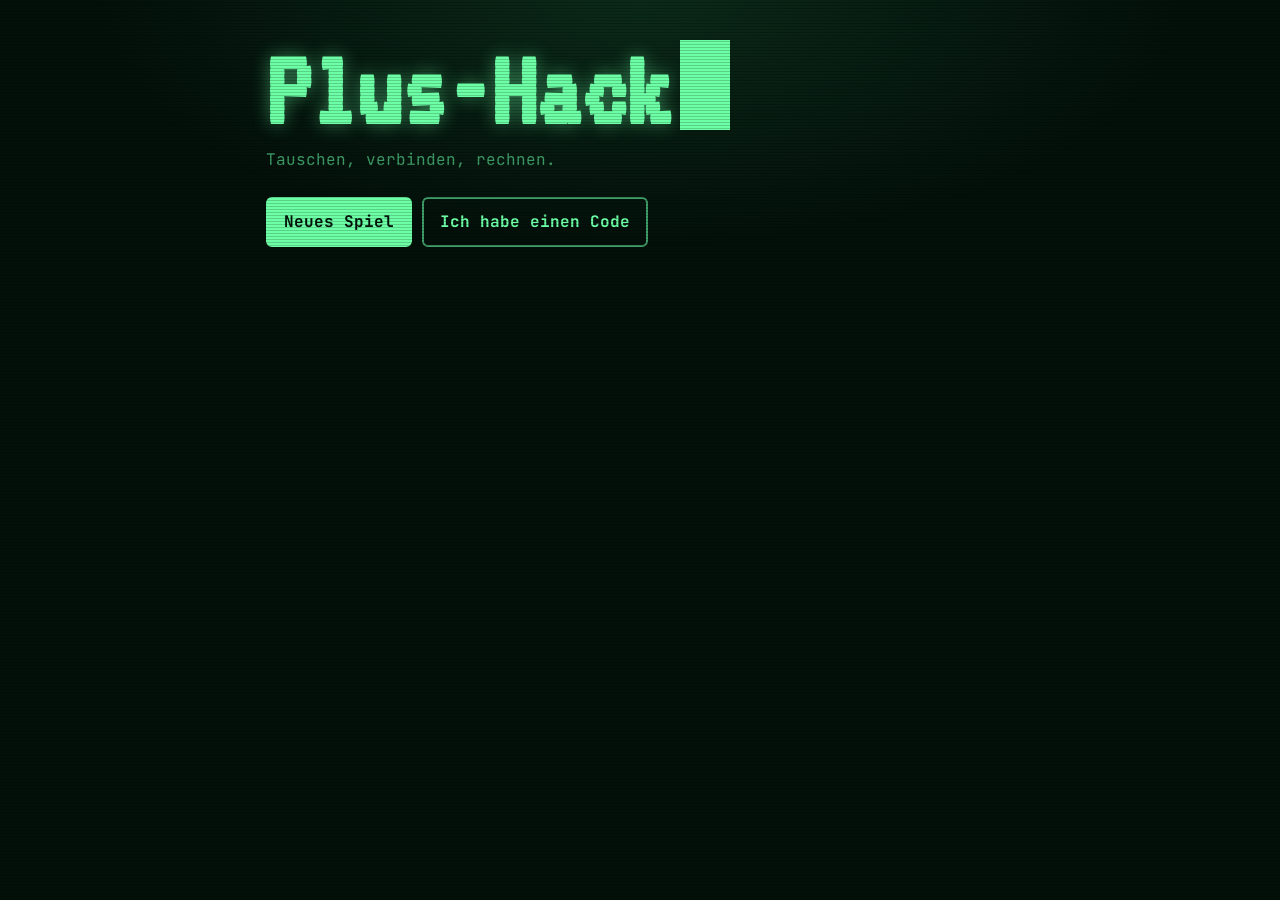
==== plus-hack/index.html @ a95462b5 "Plus-Hack: Spiel zum geschickten Addieren (Kl. 5)" ====
<!DOCTYPE html>
<html lang="de">
<head>
<meta charset="utf-8">
<meta name="viewport" content="width=device-width, initial-scale=1, viewport-fit=cover">
<title>Plus-Hack – Geschickt addieren</title>
<link rel="preconnect" href="https://fonts.googleapis.com">
<link rel="preconnect" href="https://fonts.gstatic.com" crossorigin>
<link href="https://fonts.googleapis.com/css2?family=JetBrains+Mono:wght@400;700;800&family=VT323&display=swap" rel="stylesheet">
<style>
:root{
  --bg:#03100a; --panel:#08190f; --line:#174a2e; --ph:#6dffa6; --ph-dim:#3f9e68; --ph-faint:#245c3d;
  --amber:#ffc24a; --cyan:#5ce1ff; --red:#ff6b6b; --text:#dcffe9; --ink:#02130a;
  --mono:"JetBrains Mono", ui-monospace, "SF Mono", Menlo, Consolas, monospace;
  --display:"VT323", "JetBrains Mono", ui-monospace, monospace;
  color-scheme: dark;
  box-sizing:border-box;
  padding-top:env(safe-area-inset-top,0px);
  padding-bottom:env(safe-area-inset-bottom,0px);
}
*,*::before,*::after{box-sizing:border-box}
html{scroll-padding-top:env(safe-area-inset-top,0px);background:var(--bg)}
body{margin:0;min-height:100%;background:radial-gradient(ellipse at 50% 0%,#0b2a19 0%,var(--bg) 60%);color:var(--text);font-family:var(--mono);font-size:16px;line-height:1.45;-webkit-tap-highlight-color:transparent}
body::after{content:"";position:fixed;inset:0;pointer-events:none;background:repeating-linear-gradient(0deg,rgba(0,0,0,.18) 0 1px,transparent 1px 3px);z-index:50}
button{font:inherit;color:inherit;cursor:pointer}
button:focus-visible,input:focus-visible{outline:3px solid var(--amber);outline-offset:2px}
.screen{display:none;max-width:780px;margin:0 auto;padding:18px 16px 40px}
.screen.on{display:block}
[hidden]{display:none!important}

/* Titel */
.hero{padding:22px 0 8px}
.logo{font-family:var(--display);font-size:clamp(64px,16vw,112px);line-height:.85;color:var(--ph);margin:0;text-shadow:0 0 18px rgba(109,255,166,.45)}
.logo .cur{display:inline-block;width:.45em;height:.8em;background:var(--ph);vertical-align:-.05em;margin-left:.08em;animation:blink 1.1s steps(1) infinite}
.sub{color:var(--ph-dim);margin:10px 0 0}
@keyframes blink{50%{opacity:0}}

h2{font-size:20px;margin:26px 0 12px;color:var(--ph);font-weight:700}
.muted{color:var(--ph-dim)}
.warn{border:1px solid var(--amber);color:var(--amber);padding:10px 12px;border-radius:6px;margin:12px 0;font-size:14px}

/* Buttons */
.btn{background:transparent;border:2px solid var(--ph-dim);color:var(--ph);padding:11px 16px;border-radius:6px;min-height:48px;font-weight:700}
.btn:hover{border-color:var(--ph)}
.btn.primary{background:var(--ph);border-color:var(--ph);color:var(--ink)}
.btn.small{min-height:40px;padding:7px 12px;font-size:14px}
.btn.ghost{border-color:transparent;color:var(--ph-dim)}
.btn.tipbtn{border-color:var(--amber);color:var(--amber)}
.btn.tipbtn.blink{animation:tipblink 1.2s ease-in-out infinite}
@keyframes tipblink{50%{box-shadow:0 0 0 6px rgba(255,194,74,.25);background:rgba(255,194,74,.12)}}

/* Profile */
.animals{display:grid;grid-template-columns:repeat(auto-fill,minmax(130px,1fr));gap:10px}
.animal{display:flex;flex-direction:column;align-items:flex-start;gap:2px;background:var(--panel);border:1px solid var(--line);border-radius:8px;padding:12px;text-align:left}
.animal:hover{border-color:var(--ph-dim)}
.animal .emo{font-size:32px;line-height:1.1}
.animal .an{font-weight:700;color:var(--text)}
.animal .as{font-size:13px;color:var(--ph-dim)}
.rowbtns{display:flex;flex-wrap:wrap;gap:10px;margin-top:18px}

/* Menü */
.topbar{display:flex;align-items:center;justify-content:space-between;gap:10px;flex-wrap:wrap;padding-bottom:12px;border-bottom:1px solid var(--line)}
.who{font-size:20px;font-weight:700}
.who .emo{font-size:28px;vertical-align:-4px}
.pts{color:var(--amber);font-weight:700}
.levels{display:grid;gap:10px;margin-top:16px}
.lvl{display:grid;grid-template-columns:auto 1fr;gap:2px 16px;align-items:center;background:var(--panel);border:1px solid var(--line);border-left:6px solid var(--ph);border-radius:8px;padding:14px 16px;text-align:left}
.lvl .ln{font-family:var(--display);font-size:42px;line-height:1;color:var(--ph);grid-row:span 2}
.lvl .ld{color:var(--text)}
.lvl .lk{color:var(--ph-dim);font-size:14px}
.lvl.locked{border-left-color:var(--ph-faint);opacity:.6}
.lvl.locked .ln{color:var(--ph-faint)}
.lvl.bonus{border-left-color:var(--cyan)}
.lvl.bonus .ln{color:var(--cyan)}
.dots{display:inline-flex;gap:4px;vertical-align:middle}
.dot{width:12px;height:12px;border:1px solid var(--ph-dim);border-radius:2px}
.dot.ok{background:var(--ph);border-color:var(--ph)}
.dot.no{background:transparent;border-color:var(--red)}

/* Spiel */
.steps{display:flex;gap:6px;margin:14px 0 10px}
.step{flex:1;padding:8px 6px;border:1px solid var(--line);border-radius:6px;color:var(--ph-faint);font-size:14px;text-align:center;font-weight:700}
.step.on{background:var(--ph);border-color:var(--ph);color:var(--ink)}
.step.done{color:var(--ph-dim);border-color:var(--ph-faint)}
.hint{min-height:3em;color:var(--text);margin:0 0 10px}
.hint b{color:var(--ph)}
.board{display:flex;flex-wrap:wrap;align-items:center;justify-content:center;gap:10px 4px;min-height:150px;padding:22px 8px;border:1px dashed var(--line);border-radius:10px;background:rgba(8,25,15,.75)}
.item{background:none;border:none;padding:4px;border-radius:12px;display:inline-flex;align-items:center;color:inherit}
span.item{cursor:default}
.num{display:inline-flex;align-items:center;justify-content:center;min-width:64px;height:64px;padding:0 10px;font-size:28px;font-weight:800;border:2px solid var(--ph-dim);border-radius:8px;color:var(--text);background:#05150b;font-variant-numeric:tabular-nums}
.item.sel .num,.item.sel .chip{border-color:var(--amber);color:var(--amber);box-shadow:0 0 14px rgba(255,194,74,.45)}
.item.sel>.grp{background:rgba(255,194,74,.1);box-shadow:inset 0 0 0 2px var(--amber)}
.num.tip{border-color:var(--amber);animation:tippulse 1s ease-in-out infinite}
@keyframes tippulse{50%{box-shadow:0 0 18px rgba(255,194,74,.7)}}
.num.swapped{animation:pop .35s ease-out}
@keyframes pop{0%{transform:scale(.8)}60%{transform:scale(1.1)}100%{transform:scale(1)}}
.grp{display:inline-flex;align-items:center;gap:2px;padding:2px 4px;border-radius:12px}
.grp.cur{background:rgba(255,194,74,.1);box-shadow:inset 0 0 0 2px var(--amber)}
.par{font-size:50px;line-height:1;color:var(--cyan);font-weight:400;margin:0 1px}
.op{font-size:26px;color:var(--ph-dim);padding:0 3px}
.chip{display:inline-flex;align-items:center;justify-content:center;min-width:64px;height:64px;padding:0 10px;font-size:28px;font-weight:800;border:2px dashed var(--cyan);border-radius:8px;color:var(--cyan);background:#05150b}
.chip.green{border:2px solid var(--ph);color:var(--ph);background:rgba(109,255,166,.14);box-shadow:0 0 16px rgba(109,255,166,.5)}
.msg{min-height:1.6em;margin:10px 0;text-align:center;font-weight:700}
.msg.bad{color:var(--red)}
.msg.good{color:var(--ph)}
.msg.info{color:var(--amber)}
.ctl{display:flex;flex-wrap:wrap;gap:10px;justify-content:center;margin-top:6px}
.expr{font-size:30px;text-align:center;margin:8px 0;font-weight:800;font-variant-numeric:tabular-nums}
.expr .ans{display:inline-block;min-width:3.5ch;border-bottom:3px solid var(--amber);color:var(--amber);text-align:left}
.expr.shake{animation:shake .4s}
@keyframes shake{20%,60%{transform:translateX(-8px)}40%,80%{transform:translateX(8px)}}
.pad{display:grid;grid-template-columns:repeat(3,1fr);gap:8px;max-width:340px;margin:12px auto 0}
.key{height:58px;font-size:24px;font-weight:800;background:var(--panel);border:1px solid var(--line);border-radius:8px;color:var(--text)}
.key:active{background:var(--ph-faint)}
.key.ok{background:var(--ph);color:var(--ink);border-color:var(--ph)}
.feedback{border:1px solid var(--line);border-radius:10px;padding:16px;background:var(--panel);margin-top:14px}
.feedback h3{margin:0 0 6px;font-size:22px}
.feedback .opt{font-size:22px;font-weight:800;color:var(--cyan);margin:6px 0 4px;word-break:break-word}
.feedback .gain{color:var(--amber);font-weight:800;font-size:20px;margin-top:8px}
.foot{margin-top:22px;color:var(--ph-dim);font-size:14px;display:flex;align-items:center;gap:8px;flex-wrap:wrap}

/* Memory */
.mem{display:grid;grid-template-columns:repeat(4,1fr);gap:8px;max-width:440px;margin:16px auto 0}
.mcard{height:84px;border-radius:8px;border:2px solid var(--line);background:var(--panel);font-size:28px;font-weight:800;color:var(--ph-faint);transition:transform .2s}
.mcard.up{border-color:var(--amber);color:var(--amber);transform:scale(1.04)}
.mcard.done{border-color:var(--ph);color:var(--ph);background:rgba(109,255,166,.12)}
.mcard.trap{border-color:var(--red);color:var(--red);opacity:.7}
.memstat{display:flex;justify-content:space-between;margin-top:12px;color:var(--ph-dim)}

/* Modal */
.veil{position:fixed;inset:0;background:rgba(0,8,4,.82);display:flex;align-items:center;justify-content:center;padding:20px;z-index:40}
.modal{max-width:460px;width:100%;background:var(--panel);border:2px solid var(--ph);border-radius:10px;padding:20px;box-shadow:0 0 30px rgba(109,255,166,.25)}
.modal h3{margin:0 0 10px;color:var(--ph);font-size:22px}
.modal .mb{margin-bottom:16px}
.modal .code{font-size:30px;font-weight:800;color:var(--amber);letter-spacing:.06em;text-align:center;padding:12px;border:1px dashed var(--amber);border-radius:8px;margin:10px 0}
.modal input{width:100%;font:inherit;font-size:22px;padding:10px;background:var(--bg);color:var(--text);border:2px solid var(--ph-dim);border-radius:6px;text-transform:uppercase}
.modal .btns{display:flex;flex-wrap:wrap;gap:10px;justify-content:flex-end}
.modal ol{padding-left:22px;margin:8px 0}
.modal li{margin-bottom:6px}

@media (max-width:480px){
  .num,.chip{min-width:50px;height:54px;font-size:22px;padding:0 6px}
  .par{font-size:38px}
  .op{font-size:20px;padding:0 1px}
  .expr{font-size:24px}
  .mcard{height:72px;font-size:24px}
}
@media (prefers-reduced-motion:reduce){
  *{animation:none!important;transition:none!important}
}
/* Tour */
.finger{position:absolute;left:-200px;top:-200px;z-index:45;font-size:46px;line-height:1;pointer-events:none;transition:left .6s ease,top .6s ease,transform .15s ease,opacity .3s;filter:drop-shadow(0 2px 6px rgba(0,0,0,.9))}
.finger.press{transform:scale(.78)}
.finger.off{opacity:0}
.tourcap{font-family:var(--display);font-size:60px;line-height:1;color:var(--amber);text-align:center;min-height:64px;margin:20px 0 10px}
.num.moving{transition:transform .5s ease}
.item.tsel>.num,.item.tsel>.grp>.num{border-color:var(--amber);color:var(--amber);box-shadow:0 0 14px rgba(255,194,74,.45)}
.item.tsel>.grp{background:rgba(255,194,74,.1);box-shadow:inset 0 0 0 2px var(--amber)}
.item.sel .num.tsel,.num.tsel{border-color:var(--amber);color:var(--amber);box-shadow:0 0 14px rgba(255,194,74,.45)}
.qbtn{min-width:44px;font-size:18px}
.hint{min-height:1.5em}
/* Demo + Codefeld */
.demobar{position:sticky;top:env(safe-area-inset-top,0px);z-index:30;display:flex;align-items:center;justify-content:space-between;gap:10px;max-width:780px;margin:0 auto;padding:8px 16px;background:#2a1c00;border-bottom:2px solid var(--amber)}
.demotag{font-family:var(--display);font-size:34px;line-height:1;color:var(--amber);letter-spacing:.08em}
.demobar .btn{border-color:var(--amber);color:var(--amber)}
.codein{display:flex;gap:8px}
.codein input{flex:1;min-width:0}
.btn.eye{min-width:56px;font-size:22px;padding:6px}
.btn.eye.on{background:var(--ph);color:var(--ink)}
/* Rechenweg zeilenweise */
.board.calc{display:block;text-align:left;font-size:clamp(19px,5.4vw,30px);font-weight:800;padding:18px 14px;overflow-x:auto}
.line{white-space:nowrap;padding:5px 0;font-variant-numeric:tabular-nums;color:var(--text)}
.line .pre{display:inline-block;width:1.6ch;color:var(--ph-dim)}
.line .p{color:var(--cyan);font-weight:400}
.line .g{color:var(--ph);text-shadow:0 0 10px rgba(109,255,166,.6)}
.line.cur{color:var(--text)}
.gap{display:inline-block;min-width:2.8ch;padding:0 2px;border-bottom:3px solid var(--ph-faint);text-align:center;color:var(--amber)}
.gap.active{border-color:var(--amber);background:rgba(255,194,74,.12)}
.gap.shake{animation:shake .4s}
.board.calc.optb{min-height:0;margin:8px 0;padding:10px 12px}
</style>
</head>
<body>

<div id="demoBar" class="demobar" hidden>
  <span class="demotag">DEMO</span>
  <button class="btn small" id="btnDemoEnd">Demo beenden</button>
</div>

<!-- Start -->
<section id="scrStart" class="screen">
  <div class="hero">
    <h1 class="logo">Plus-Hack<span class="cur"></span></h1>
    <p class="sub">Tauschen, verbinden, rechnen.</p>
  </div>
  <div class="storeWarn warn" hidden>Dieser Browser kann nichts speichern. Schreib dir deinen Code auf.</div>
  <div class="rowbtns">
    <button class="btn primary" id="btnNew">Neues Spiel</button>
    <button class="btn" id="btnCodeIn1">Ich habe einen Code</button>
  </div>
</section>

<!-- Menü -->
<section id="scrMenu" class="screen">
  <div class="topbar">
    <div class="who">Plus-Hack</div>
    <div class="pts" id="menuPts"></div>
    <button class="btn small qbtn" id="btnTour1" aria-label="Vorführung ansehen">?</button>
  </div>
  <div class="storeWarn warn" hidden>Dieser Browser kann nichts speichern. Schreib dir deinen Code auf.</div>
  <div id="levels" class="levels"></div>
  <div class="rowbtns">
    <button class="btn" id="btnCodeOut">Mein Code</button>
    <button class="btn" id="btnCodeIn2">Code eingeben</button>
    <button class="btn ghost" id="btnReset">Neu anfangen</button>
  </div>
</section>

<!-- Spiel -->
<section id="scrGame" class="screen">
  <div class="topbar">
    <button class="btn small" data-act="menu">Menü</button>
    <div class="who" id="gWho"></div>
    <div class="pts" id="gPts"></div>
    <button class="btn small qbtn" data-act="tour" aria-label="Vorführung ansehen">?</button>
  </div>
  <div class="steps" id="gSteps"></div>
  <p class="hint" id="gHint"></p>
  <div class="board" id="gBoard"></div>
  <div class="msg" id="gMsg" aria-live="polite"></div>
  <div id="gCtl"></div>
  <div class="foot" id="gFoot"></div>
</section>

<!-- Tour -->
<section id="scrTour" class="screen">
  <div class="topbar">
    <div class="who" id="tourWho">So geht’s</div>
    <button class="btn small" id="tourSkip">Überspringen</button>
  </div>
  <div class="tourcap" id="tourCap">&nbsp;</div>
  <div class="board" id="tourBoard"></div>
  <div class="ctl" id="tourEnd" hidden>
    <button class="btn" id="tourAgain">Nochmal</button>
    <button class="btn primary" id="tourGo">Los geht’s</button>
  </div>
</section>

<!-- Memory -->
<section id="scrMemory" class="screen">
  <div class="topbar">
    <button class="btn small" id="memBack">Menü</button>
    <div class="who">Memory</div>
    <div class="pts" id="memMoves"></div>
  </div>
  <p class="hint">Zwei Karten, zusammen <b>100</b>.</p>
  <div class="mem" id="memGrid"></div>
  <div class="memstat"><span id="memPairs"></span><span id="memBest"></span></div>
</section>

<div id="finger" class="finger" aria-hidden="true">👆</div>
<div id="veil" class="veil" hidden><div class="modal" role="dialog" aria-modal="true" id="modal"></div></div>

<script>
(function(){
'use strict';

/* ===== Einstellungen (hier anpassbar) ===== */
const CONFIG = {
  masteryWindow: 6,    // betrachtete letzte Aufgaben
  masteryNeed: 5,      // davon geschickt gelöst -> nächste Stufe
  struggleWindow: 3,   // letzte Aufgaben für "läuft schlecht"
  struggleFails: 2,    // so viele Fehlversuche darin -> leichter
  recoverStreak: 3,    // so viele Erfolge in Folge -> wieder normal
  ptsCorrect: 10,      // Ergebnis ohne Fehler
  ptsCorrected: 5,     // Ergebnis nach Korrektur
  bonusSmart: 10,      // Bonus für geschickte Klammern
  bonusSmartTip: 5,    // Bonus, wenn Tipp benutzt
  memoryUnlock: 200,   // Punkte für das Bonus-Level
  maxTries: 3          // Versuche pro Rechenschritt
};

const LEVELS = [
  {name:'Noob',   r:10,  desc:'3 Zahlen, Zehnerfreunde', goal:'10, 20, 30 …'},
  {name:'Pro',    r:100, desc:'4 Zahlen, Hunderterfreunde', goal:'100, 200, 300 …'},
  {name:'Hacker', r:100, desc:'5–6 Zahlen, mit Fallen', goal:'100, 200, 300 …'}
];

/* ===== Speicher: ein Spielstand pro Gerät ===== */
const KEY = 'plushack_v2';
let store = {s:null, tourSeen:false};
let storageOK = true;
function newProfile(){
  return {maxLevel:0, points:0, hist:[[],[],[]], easy:[false,false,false], easyStreak:[0,0,0],
          memBest:null, memSeen:false, hackerDone:false, memFree:false};
}
function fixProfile(p){
  const n = Object.assign(newProfile(), p || {});
  ['hist','easy','easyStreak'].forEach(k => { if(!Array.isArray(n[k]) || n[k].length !== 3) n[k] = newProfile()[k]; });
  return n;
}
function load(){
  try{
    const s = localStorage.getItem(KEY);
    if(s){ const d = JSON.parse(s); if(d) store = Object.assign({s:null, tourSeen:false}, d); }
  }catch(e){ storageOK = false; }
  if(store.s) store.s = fixProfile(store.s);
}
let demoMode = false, demoPrev = null;
function save(){
  if(demoMode) return;
  try{ localStorage.setItem(KEY, JSON.stringify(store)); }catch(e){ storageOK = false; }
}
const P = () => store.s;

/* ===== Fortschrittscode: 7 Ziffern ===== */
const TEST_CODE = '1375';   // Lehrer-Testcode: alles frei
const C_MUL = 7919, C_ADD = 4711, C_MOD = 100000;
const C_INV = (() => { for(let i = 1; i < C_MOD; i++) if((C_MUL * i) % C_MOD === 1) return i; return 1; })();
const chk = x => (Math.imul(x + 101, 2654435761) >>> 0) % 100;
function makeCode(){
  const p = P();
  const n = Math.min(p.points, 9999) * 3 + p.maxLevel;
  const x = (n * C_MUL + C_ADD) % C_MOD;
  const s = String(x).padStart(5, '0') + String(chk(x)).padStart(2, '0');
  return s.slice(0, 4) + ' ' + s.slice(4);
}
function parseCode(str){
  const d = String(str).replace(/\D/g, '');
  if(d === TEST_CODE) return {test:true};
  if(d.length !== 7) return null;
  const x = +d.slice(0, 5), c = +d.slice(5);
  if(chk(x) !== c) return null;
  const n = (((x - C_ADD) % C_MOD + C_MOD) % C_MOD) * C_INV % C_MOD;
  if(n > 29999) return null;
  return {maxLevel:n % 3, points:Math.floor(n / 3)};
}

/* ===== Aufgaben erzeugen ===== */
const rnd = (a,b) => a + Math.floor(Math.random() * (b - a + 1));
const pick = a => a[Math.floor(Math.random() * a.length)];
function shuffle(a){ for(let i = a.length - 1; i > 0; i--){ const j = Math.floor(Math.random() * (i + 1)); [a[i],a[j]] = [a[j],a[i]]; } return a; }

function makePair(T, r, min){
  for(let k = 0; k < 120; k++){
    let a = (r === 100 && T > 100 && Math.random() < 0.3) ? 25 * rnd(1, Math.floor((T - 25) / 25)) : rnd(min, T - min);
    const b = T - a;
    if(a < min || b < min) continue;
    if(a % r === 0 || b % r === 0) continue;
    if((a % 10 === 0 || b % 10 === 0) && Math.random() < 0.75) continue;
    return [a, b];
  }
  return null;
}
function makeTriple(T){
  for(let k = 0; k < 200; k++){
    const x = rnd(11, T - 30), y = rnd(11, T - x - 11), z = T - x - y;
    if(z < 11) continue;
    if([x,y,z].some(v => v % 10 === 0)) continue;
    return [x, y, z];
  }
  return null;
}
function filler(min, max, r){
  for(let k = 0; k < 100; k++){
    const v = rnd(min, max);
    if(v % 10 !== 0 && v % r !== 0) return v;
  }
  return null;
}
function trapFor(pair){
  const [a, b] = pair;
  for(let k = 0; k < 50; k++){
    const t = b + pick([-1,1,-2,2,9,-9,10,-10,11,-11]);
    if(t >= 11 && t % 10 !== 0 && t !== a) return t;
  }
  return null;
}

function optimal(nums, r){
  const n = nums.length, memo = new Map();
  function best(mask){
    if(mask === 0) return {c:0, s:0, g:[]};
    if(memo.has(mask)) return memo.get(mask);
    let i = 0; while(!(mask & (1 << i))) i++;
    const rest = mask & ~(1 << i);
    let res = best(rest);
    for(let sub = rest; sub > 0; sub = (sub - 1) & rest){
      const m = sub | (1 << i);
      let s = 0, cnt = 0, nonRound = false;
      for(let k = 0; k < n; k++) if(m & (1 << k)){ s += nums[k]; cnt++; if(nums[k] % r) nonRound = true; }
      if(cnt >= 2 && s % r === 0 && nonRound){
        const c = best(mask & ~m);
        const cand = {c:c.c + 1, s:c.s + cnt, g:[m, ...c.g]};
        if(cand.c > res.c || (cand.c === res.c && cand.s < res.s)) res = cand;
      }
    }
    memo.set(mask, res);
    return res;
  }
  const b = best((1 << n) - 1);
  return {c:b.c, groups:b.g.map(m => nums.filter((_, k) => m & (1 << k)))};
}

function arrangementOK(items, r){
  for(let i = 0; i + 1 < items.length; i++){
    if(items[i].g >= 0 && items[i].g === items[i+1].g) return false;
    const s2 = items[i].v + items[i+1].v;
    if(s2 % r === 0) return false;
    if(i + 2 < items.length){
      const s3 = s2 + items[i+2].v;
      if(s3 % r === 0) return false;
    }
  }
  return true;
}

function genTask(L, easy){
  const r = LEVELS[L].r;
  for(let tries = 0; tries < 2000; tries++){
    const groups = [], extra = [];
    if(L === 0){
      groups.push(makePair(easy ? 10 * rnd(2,5) : 10 * rnd(3,10), 10, 11));
      extra.push(filler(11, easy ? 39 : 99, 10));
    } else if(L === 1){
      groups.push(makePair(100, 100, 11));
      if(easy) extra.push(filler(11, 99, 100));
      else groups.push(makePair(100 * rnd(2,5), 100, 21));
    } else {
      if(easy){
        groups.push(makePair(100, 100, 11));
        groups.push(makePair(100 * rnd(2,4), 100, 21));
        extra.push(filler(11, 199, 100));
      } else if(Math.random() < 0.5){
        const p1 = makePair(100, 100, 11), p2 = makePair(100 * rnd(2,4), 100, 21);
        groups.push(p1, p2);
        if(p1 && p2) extra.push(trapFor(pick([p1, p2])));
      } else {
        groups.push(makeTriple(100 * rnd(1,2)));
        const p = makePair(100 * rnd(1,3), 100, 21);
        groups.push(p);
        if(p) extra.push(trapFor(p));
      }
    }
    if(groups.some(g => !g) || extra.some(e => e == null)) continue;
    const items = [];
    groups.forEach((g, gi) => g.forEach(v => items.push({v, g:gi})));
    extra.forEach(v => items.push({v, g:-1}));
    const nums = items.map(it => it.v);
    if(new Set(nums).size !== nums.length) continue;
    if(nums.reduce((s, v) => s + v, 0) > 1000) continue;
    const opt = optimal(nums, r);
    if(opt.c !== groups.length) continue;
    let ok = false;
    for(let k = 0; k < 300 && !ok; k++){ shuffle(items); ok = arrangementOK(items, r); }
    if(!ok) continue;
    return {L, r, nums:items.map(it => it.v), opt};
  }
  return null;
}

/* ===== Hilfsfunktionen UI ===== */
const $ = s => document.querySelector(s);
const sleep = ms => new Promise(r => setTimeout(r, ms));
function showScreen(id){
  document.querySelectorAll('.screen').forEach(s => s.classList.toggle('on', s.id === id));
  document.querySelectorAll('.storeWarn').forEach(w => w.hidden = storageOK);
  window.scrollTo(0, 0);
}
function dotsHTML(h){
  const last = h.slice(-CONFIG.masteryWindow);
  let s = '<span class="dots" aria-hidden="true">';
  for(let i = 0; i < CONFIG.masteryWindow; i++){
    const v = last[i];
    s += `<span class="dot ${v === true ? 'ok' : v === false ? 'no' : ''}"></span>`;
  }
  return s + '</span>';
}

function showModal(title, body, buttons){
  const m = $('#modal');
  m.innerHTML = `<h3>${title}</h3><div class="mb">${body}</div><div class="btns">${
    buttons.map((b, i) => `<button class="btn ${b.primary ? 'primary' : ''}" data-mi="${i}">${b.label}</button>`).join('')}</div>`;
  $('#veil').hidden = false;
  m.querySelectorAll('[data-mi]').forEach(el => el.addEventListener('click', () => {
    const b = buttons[+el.dataset.mi];
    if(b.keep){ b.fn && b.fn(); return; }
    $('#veil').hidden = true;
    b.fn && b.fn();
  }));
  const f = m.querySelector('input') || m.querySelector('.btn.primary') || m.querySelector('.btn');
  f && f.focus();
}

/* ===== Code ===== */
function codeOutModal(){
  showModal('Dein Code', `<div class="code">${makeCode()}</div><p class="muted">Aufschreiben! Damit spielst du woanders weiter.</p>`,
    [{label:'Fertig', primary:true}]);
}
function codeInModal(){
  showModal('Code eingeben',
    `<div class="codein"><input id="codeField" type="password" inputmode="numeric" autocomplete="off" placeholder="●●●● ●●●"><button class="btn eye" id="eyeBtn" aria-label="Eingabe zeigen" aria-pressed="false">👁</button></div><p id="codeErr" class="msg bad"></p>`,
    [{label:'Abbrechen'},
     {label:'Laden', primary:true, keep:true, fn:() => {
        const res = parseCode($('#codeField').value);
        if(!res){ $('#codeErr').textContent = 'Code falsch. Prüfe die Ziffern.'; return; }
        $('#veil').hidden = true;
        if(res.test){ startDemo(); return; }
        if(demoMode) endDemo(true);
        const p = newProfile();
        p.points = res.points; p.maxLevel = res.maxLevel; p.memSeen = res.points >= CONFIG.memoryUnlock;
        store.s = p; store.tourSeen = true; save();
        openMenu();
     }}]);
  $('#eyeBtn').addEventListener('click', () => {
    const f = $('#codeField'), show = f.type === 'password';
    f.type = show ? 'text' : 'password';
    $('#eyeBtn').setAttribute('aria-pressed', String(show));
    $('#eyeBtn').classList.toggle('on', show);
    f.focus();
  });
}

/* ===== Demo-Modus (Code 1375): alles frei, nichts wird gespeichert ===== */
function startDemo(){
  if(!demoMode) demoPrev = JSON.parse(JSON.stringify(store));
  demoMode = true;
  const p = newProfile();
  p.maxLevel = 2; p.memFree = true; p.memSeen = true;
  store.s = p;
  document.body.classList.add('demo');
  $('#demoBar').hidden = false;
  openMenu();
}
function endDemo(silent){
  tourRun++;
  finger.style.left = '-200px'; finger.style.top = '-200px';
  demoMode = false;
  store = demoPrev || {s:null, tourSeen:false};
  demoPrev = null;
  $('#demoBar').hidden = true;
  document.body.classList.remove('demo');
  G = null;
  if(silent) return;
  if(store.s) openMenu(); else showScreen('scrStart');
}

/* ===== Menü ===== */
function openMenu(){ renderMenu(); showScreen('scrMenu'); }
function renderMenu(){
  const p = P();
  $('#menuPts').textContent = p.points + ' Punkte';
  let html = LEVELS.map((L, i) => {
    const open = i <= p.maxLevel;
    let extra;
    if(!open) extra = `<span class="lk">🔒 ${CONFIG.masteryNeed} von ${CONFIG.masteryWindow} geschickt in ${LEVELS[i-1].name}</span>`;
    else if(i === 2 && p.hackerDone) extra = `<span class="lk">✓ ${dotsHTML(p.hist[i])}</span>`;
    else extra = `<span class="lk">${dotsHTML(p.hist[i])}</span>`;
    return `<button class="lvl ${open ? '' : 'locked'}" data-l="${i}"><span class="ln">${L.name}</span><span class="ld">${L.desc}</span>${extra}</button>`;
  }).join('');
  const memOpen = p.points >= CONFIG.memoryUnlock || p.memFree;
  html += `<button class="lvl bonus ${memOpen ? '' : 'locked'}" data-mem="1"><span class="ln">Bonus</span><span class="ld">Memory</span><span class="lk">${
    memOpen ? (p.memBest ? 'Rekord: ' + p.memBest + ' Züge' : 'Frei!') : '🔒 noch ' + (CONFIG.memoryUnlock - p.points) + ' Punkte'}</span></button>`;
  $('#levels').innerHTML = html;
}

/* ===== Spiel ===== */
let G = null;
const val = n => n.t === 'n' ? n.v : n.val;
function leaves(n, out){ if(n.t === 'n') out.push(n); else { leaves(n.a, out); leaves(n.b, out); } return out; }
function postorder(n, out){ if(n.t === 'g'){ postorder(n.a, out); postorder(n.b, out); out.push(n); } return out; }

function startLevel(L){ G = {L}; newTask(); showScreen('scrGame'); }

function newTask(){
  const p = P();
  const task = genTask(G.L, p.easy[G.L]);
  let id = 1;
  Object.assign(G, {
    task, nextId:0, row:task.nums.map(v => ({id:id++, t:'n', v})), phase:'swap', sel:null,
    tipUsed:false, tipIdx:-1, errors:0, revealed:false, tries:0, greens:0, input:'',
    lines:[], gaps:[], gi:0, msg:'', msgKind:'', swapped:[], result:null, pending:[], lock:false
  });
  G.nextId = id;
  renderGame();
}

function tipAvailable(){ return G.L === 0 || P().easy[G.L]; }
function tipValues(){ return G.tipIdx >= 0 ? G.task.opt.groups[G.tipIdx] : []; }

function hintText(){
  if(G.phase === 'swap') return `Ziel: <b>${LEVELS[G.L].goal}</b>`;
  if(G.phase === 'join') return `Freunde in <b>( )</b>`;
  if(G.phase === 'calc') return `<b>( )</b> zuerst`;
  return '';
}

function nodeHTML(n, ctx){
  if(n.t === 'n'){
    const cls = ['num'];
    if(ctx.tip.includes(n.v)) cls.push('tip');
    if(G && G.swapped.includes(n.id)) cls.push('swapped');
    return `<span class="${cls.join(' ')}">${n.v}</span>`;
  }
  if(n.val != null) return `<span class="chip ${n.green ? 'green' : ''}">${n.val}</span>`;
  return `<span class="grp ${ctx.curGroup === n ? 'cur' : ''}"><span class="par">(</span>${nodeHTML(n.a, ctx)}<span class="op">+</span>${nodeHTML(n.b, ctx)}<span class="par">)</span></span>`;
}

/* --- Rechenweg Zeile für Zeile --- */
const ready = n => n.t === 'n' || n.val != null;
function collectInner(n, out){
  if(n.t !== 'g' || n.val != null) return out;
  if(ready(n.a) && ready(n.b)) out.push(n);
  else { collectInner(n.a, out); collectInner(n.b, out); }
  return out;
}
function exprHTML(n, gapFn){
  const gi = gapFn ? gapFn(n) : null;
  if(gi != null) return gi;
  if(n.t === 'n') return String(n.v);
  if(n.val != null) return n.green ? `<span class="g">${n.val}</span>` : String(n.val);
  return `<span class="p">(</span>${exprHTML(n.a, gapFn)} + ${exprHTML(n.b, gapFn)}<span class="p">)</span>`;
}
const rowHTML = gapFn => G.row.map(n => exprHTML(n, gapFn)).join(' + ');
function startLine(){
  const inner = []; G.row.forEach(n => collectInner(n, inner));
  if(inner.length) G.gaps = inner.map(g => ({group:g, expect:val(g.a) + val(g.b)}));
  else if(G.row.length > 1) G.gaps = [{group:null, expect:G.row.map(val).reduce((s, v) => s + v, 0)}];
  else { finish(); return false; }
  G.gi = 0;
  return true;
}
function gapSpan(i){
  const gp = G.gaps[i];
  if(i < G.gi){
    const v = gp.group ? gp.group.val : gp.expect;
    return (gp.group && gp.group.green) ? `<span class="g">${v}</span>` : String(v);
  }
  if(i === G.gi) return `<span class="gap active" id="gGap">${G.input || '&nbsp;'}</span>`;
  return `<span class="gap">&nbsp;</span>`;
}
function curLineHTML(){
  if(G.gaps.length === 1 && !G.gaps[0].group) return gapSpan(0);
  return rowHTML(n => { const i = G.gaps.findIndex(gp => gp.group === n); return i >= 0 ? gapSpan(i) : null; });
}
const lineDiv = (pre, html, cur) => `<div class="line ${cur ? 'cur' : ''}"><span class="pre">${pre}</span>${html}</div>`;
function pushDoneLine(){
  if(G.gaps.length === 1 && !G.gaps[0].group) G.lines.push(String(G.gaps[0].expect));
  else G.lines.push(rowHTML(null));
}

function renderGame(){
  const p = P(), lv = LEVELS[G.L];
  $('#gWho').textContent = lv.name + (p.easy[G.L] ? ' (leichter)' : '');
  $('#gPts').textContent = p.points + ' P';

  const order = ['swap','join','calc'], names = ['1 Tauschen','2 Verbinden','3 Rechnen'];
  const pi = G.phase === 'done' ? 3 : order.indexOf(G.phase);
  $('#gSteps').innerHTML = names.map((nm, i) => `<div class="step ${i === pi ? 'on' : i < pi ? 'done' : ''}">${nm}</div>`).join('');
  $('#gHint').innerHTML = hintText();

  const ctx = {tip:(G.phase === 'swap' || G.phase === 'join') ? tipValues() : [], curGroup:null};
  const interactive = G.phase === 'swap' || G.phase === 'join';
  const board = $('#gBoard');
  board.classList.toggle('calc', !interactive);
  if(!interactive){
    let h = G.lines.map((l, i) => lineDiv(i ? '=' : '', l, false)).join('');
    if(G.phase === 'calc') h += lineDiv('=', curLineHTML(), true);
    board.innerHTML = h;
  } else board.innerHTML = G.row.map((n, i) => {
    const inner = nodeHTML(n, ctx);
    const tag = interactive ? 'button' : 'span';
    return `${i ? '<span class="op">+</span>' : ''}<${tag} class="item ${G.sel === i ? 'sel' : ''}" ${interactive ? `data-idx="${i}"` : ''}>${inner}</${tag}>`;
  }).join('');

  const msg = $('#gMsg');
  msg.textContent = G.msg; msg.className = 'msg ' + (G.msgKind || '');

  const ctl = $('#gCtl');
  const tipBtn = tipAvailable() ? `<button class="btn tipbtn ${p.easy[G.L] ? 'blink' : ''}" data-act="tip">Tipp</button>` : '';
  if(G.phase === 'swap'){
    ctl.innerHTML = `<div class="ctl">${tipBtn}<button class="btn primary" data-act="toJoin">Fertig getauscht</button></div>`;
  } else if(G.phase === 'join'){
    const selGrp = G.sel !== null && G.row[G.sel].t === 'g';
    ctl.innerHTML = `<div class="ctl">${tipBtn}${selGrp ? '<button class="btn" data-act="unjoin">Klammer lösen</button>' : ''}<button class="btn" data-act="toSwap">Zurück</button><button class="btn primary" data-act="toCalc">Fertig verbunden</button></div>`;
  } else if(G.phase === 'calc'){
    ctl.innerHTML = `<div class="pad">${[1,2,3,4,5,6,7,8,9].map(d => `<button class="key" data-key="${d}">${d}</button>`).join('')}
      <button class="key" data-key="back" aria-label="Löschen">⌫</button><button class="key" data-key="0">0</button><button class="key ok" data-key="ok">OK</button></div>`;
  } else if(G.phase === 'done'){
    ctl.innerHTML = feedbackHTML();
  }

  if(!interactive){ fitLines(board); fitLines(document.querySelector('.optb')); }
  const h = p.hist[G.L];
  $('#gFoot').innerHTML = G.L < 2
    ? `${LEVELS[G.L+1].name}: ${dotsHTML(h)}`
    : `Serie: ${dotsHTML(h)}`;
}

function optExpr(){
  const groups = G.task.opt.groups, used = new Set(groups.flat());
  const rest = G.task.nums.filter(v => !used.has(v));
  const l1 = groups.map(g => '<span class="p">(</span>' + g.join(' + ') + '<span class="p">)</span>').concat(rest.map(String)).join(' + ');
  const l2 = groups.map(g => '<span class="g">' + g.reduce((s, v) => s + v, 0) + '</span>').concat(rest.map(String)).join(' + ');
  const tot = G.task.nums.reduce((s, v) => s + v, 0);
  return lineDiv('', l1) + lineDiv('=', l2) + lineDiv('=', String(tot));
}
function fitLines(el){
  if(!el) return;
  el.style.fontSize = '';
  let fs = parseFloat(getComputedStyle(el).fontSize);
  while(el.scrollWidth > el.clientWidth + 1 && fs > 13){ fs -= 1; el.style.fontSize = fs + 'px'; }
}

function feedbackHTML(){
  const R = G.result;
  const head = R.revealed ? 'Nicht ganz.' : R.errors ? 'Richtig – mit Korrektur.' : 'Richtig!';
  const body = R.smart ? `<p class="msg good" style="text-align:left">Geschickt! ✓</p>`
                       : `<p>Geschickter:</p><div class="board calc optb">${optExpr()}</div>`;
  return `<div class="feedback"><h3>${head}</h3>${body}<div class="gain">+${R.gain} Punkte</div>
    <div class="ctl" style="justify-content:flex-start;margin-top:12px"><button class="btn primary" data-act="next">Weiter</button></div></div>`;
}

function setMsg(t, k){ G.msg = t; G.msgKind = k || ''; }

function onItem(i){
  if(G.phase === 'swap'){
    setMsg('');
    if(G.sel === null) G.sel = i;
    else if(G.sel === i) G.sel = null;
    else {
      const a = G.row[G.sel], b = G.row[i];
      G.row[G.sel] = b; G.row[i] = a;
      G.swapped = [a.id, b.id];
      G.sel = null;
      setTimeout(() => { G.swapped = []; }, 400);
    }
  } else if(G.phase === 'join'){
    setMsg('');
    if(G.sel === null) G.sel = i;
    else if(G.sel === i) G.sel = null;
    else if(Math.abs(G.sel - i) === 1){
      const l = Math.min(G.sel, i);
      const g = {id:G.nextId++, t:'g', a:G.row[l], b:G.row[l+1], val:null, green:false};
      G.row.splice(l, 2, g);
      G.sel = null;
    } else {
      G.sel = i;
      setMsg('Nur Nachbarn!', 'info');
    }
  }
  renderGame();
}

function act(a){
  if(a === 'menu'){ openMenu(); return; }
  if(a === 'tour'){ startTour(() => { showScreen('scrGame'); renderGame(); }, G.L); return; }
  if(a === 'tip'){
    G.tipUsed = true;
    G.tipIdx = (G.tipIdx + 1) % G.task.opt.groups.length;
    setMsg('');
  }
  if(a === 'toJoin'){ G.phase = 'join'; G.sel = null; setMsg(''); }
  if(a === 'toSwap'){
    const flat = []; G.row.forEach(n => leaves(n, flat));
    G.row = flat; G.phase = 'swap'; G.sel = null; setMsg('');
  }
  if(a === 'unjoin' && G.sel !== null && G.row[G.sel].t === 'g'){
    const g = G.row[G.sel]; G.row.splice(G.sel, 1, g.a, g.b); G.sel = null;
  }
  if(a === 'toCalc'){
    G.phase = 'calc'; G.sel = null; G.tipIdx = -1;
    G.lines = [rowHTML(null)];
    setMsg('');
    if(!startLine()) return;
  }
  if(a === 'next'){ runPending(); return; }
  renderGame();
}

function key(k){
  if(G.phase !== 'calc' || G.lock) return;
  if(k === 'back') G.input = G.input.slice(0, -1);
  else if(k === 'ok') return check();
  else if(G.input.length < 4) G.input += k;
  const a = $('#gGap');
  if(a) a.innerHTML = G.input || '&nbsp;';
}

function applyGap(){
  const gp = G.gaps[G.gi];
  if(gp.group){
    const g = gp.group, r = G.task.r;
    g.val = gp.expect;
    g.green = g.val % r === 0 && (val(g.a) % r !== 0 || val(g.b) % r !== 0);
    if(g.green) G.greens++;
  }
  G.gi++;
  if(G.gi >= G.gaps.length){
    pushDoneLine();
    if(!gp.group){ finish(); return; }
    if(!startLine()) return;
  }
  renderGame();
}

function check(){
  if(G.input === '') return;
  const gp = G.gaps[G.gi], v = +G.input;
  if(v === gp.expect){
    G.input = ''; G.tries = 0;
    setMsg(gp.group && gp.expect % G.task.r === 0 ? 'Glatt!' : '✓', 'good');
    applyGap();
    return;
  }
  G.errors++; G.tries++; G.input = '';
  if(G.tries >= CONFIG.maxTries){
    G.revealed = true; G.tries = 0; G.lock = true;
    setMsg(`Richtig: ${gp.expect}`, 'bad');
    renderGame();
    setTimeout(() => { G.lock = false; applyGap(); }, 1600);
    return;
  }
  setMsg('Nochmal!', 'bad');
  renderGame();
  const ex = $('#gGap'); if(ex){ ex.classList.remove('shake'); void ex.offsetWidth; ex.classList.add('shake'); }
}

function finish(){
  const p = P(), L = G.L;
  const smart = G.greens >= G.task.opt.c;
  const clean = G.errors === 0 && !G.revealed;
  const base = G.revealed ? 0 : (G.errors ? CONFIG.ptsCorrected : CONFIG.ptsCorrect);
  const bonus = smart ? (G.tipUsed ? CONFIG.bonusSmartTip : CONFIG.bonusSmart) : 0;
  const success = smart && clean && !G.tipUsed;
  const before = p.points;
  p.points += base + bonus;
  G.result = {smart, greens:G.greens, errors:G.errors, revealed:G.revealed, tipUsed:G.tipUsed, gain:base + bonus};
  G.pending = [];

  if(p.easy[L]){
    p.easyStreak[L] = success ? p.easyStreak[L] + 1 : 0;
    if(p.easyStreak[L] >= CONFIG.recoverStreak){
      p.easy[L] = false; p.easyStreak[L] = 0;
      G.pending.push({title:'Stark! 💪', body:'Jetzt wieder normal.', buttons:[{label:'Weiter', primary:true}]});
    }
  } else {
    p.hist[L].push(success);
    if(p.hist[L].length > 20) p.hist[L] = p.hist[L].slice(-20);
    const lastS = p.hist[L].slice(-CONFIG.struggleWindow);
    const lastM = p.hist[L].slice(-CONFIG.masteryWindow);
    if(lastS.length >= CONFIG.struggleWindow && lastS.filter(x => !x).length >= CONFIG.struggleFails){
      p.easy[L] = true; p.easyStreak[L] = 0; p.hist[L] = [];
      G.pending.push({title:'Etwas leichter', body:'Der Tipp-Knopf hilft dir.', buttons:[{label:'Okay', primary:true}]});
    } else if(lastM.filter(x => x).length >= CONFIG.masteryNeed){
      p.hist[L] = [];
      if(L < 2){
        const nx = LEVELS[L+1].name, isNew = p.maxLevel < L + 1;
        p.maxLevel = Math.max(p.maxLevel, L + 1);
        save();
        G.pending.push({title:(isNew ? nx + ' frei!' : 'Bereit für ' + nx + '!') + ' 🔓',
          body:`<div class="code">${makeCode()}</div><p class="muted">Dein Code – aufschreiben!</p>`,
          buttons:[{label:'Hierbleiben'}, {label:'Zu ' + nx, primary:true, next:'switch'}]});
      } else {
        p.hackerDone = true;
        G.pending.push({title:'Hacker gemeistert! 🏆', body:'', buttons:[{label:'Weiter', primary:true}]});
      }
    }
  }
  if(before < CONFIG.memoryUnlock && p.points >= CONFIG.memoryUnlock && !p.memSeen){
    p.memSeen = true;
    G.pending.push({title:'Bonus frei! 🔓', body:'Memory: zusammen 100.',
      buttons:[{label:'Später'}, {label:'Spielen', primary:true, next:'memory'}]});
  }
  save();
  G.phase = 'done';
  setMsg('');
  renderGame();
}

function runPending(){
  let next = 'task';
  const queue = G.pending.slice();
  G.pending = [];
  (function step(){
    if(!queue.length){
      if(next === 'switch') startLevel(G.L + 1);
      else if(next === 'memory') openMemory();
      else newTask();
      return;
    }
    const m = queue.shift();
    showModal(m.title, m.body, m.buttons.map(b => ({label:b.label, primary:b.primary, fn:() => { if(b.next) next = b.next; step(); }})));
  })();
}

/* ===== Tour (animierte Vorführung) ===== */
let tourRun = 0, tourReturn = null;
const finger = $('#finger');
function alive(id){ if(id !== tourRun) throw new Error('stop'); }
let tourL = 0;
const TOURS = [
  {nums:[27, 48, 13],               swaps:[[1,2]],             joins:[[0,1]]},
  {nums:[64, 275, 36, 125],         swaps:[[1,2]],             joins:[[0,1],[1,2]]},
  {nums:[45, 163, 38, 17, 36, 37],  swaps:[[1,2],[2,3],[4,5]], joins:[[0,1],[0,1],[1,2]]}
];
function startTour(ret, L){
  tourReturn = ret;
  tourL = L || 0;
  showScreen('scrTour');
  const id = ++tourRun;
  playTour(id).catch(() => {});
}
function endTour(){
  tourRun++;
  finger.style.left = '-200px'; finger.style.top = '-200px';
  store.tourSeen = true; save();
  const r = tourReturn; tourReturn = null;
  r && r();
}
function tourRender(row){
  const ctx = {tip:[], curGroup:null};
  $('#tourBoard').classList.remove('calc');
  $('#tourBoard').style.fontSize = '';
  $('#tourBoard').innerHTML = row.map((n, i) =>
    `${i ? '<span class="op">+</span>' : ''}<span class="item" data-t="${i}">${nodeHTML(n, ctx)}</span>`).join('');
}
const tEl = i => document.querySelector(`#tourBoard [data-t="${i}"]`);
async function fingerTo(el, id){
  const r = el.getBoundingClientRect();
  finger.classList.remove('off');
  finger.style.left = (r.left + r.width / 2 - 16 + window.scrollX) + 'px';
  finger.style.top = (r.top + r.height * 0.55 + window.scrollY) + 'px';
  await sleep(750); alive(id);
}
async function tap(el, id){
  finger.classList.add('press'); el.classList.add('tsel');
  await sleep(220); alive(id);
  finger.classList.remove('press');
  await sleep(300); alive(id);
}
function cap(t){ $('#tourCap').textContent = t; }
function tourLines(lines){
  const bd = $('#tourBoard');
  bd.classList.add('calc');
  bd.innerHTML = lines.map((l, i) => lineDiv(i ? '=' : '', l, false)).join('');
  fitLines(bd);
}
async function typeInto(show, answer, id){
  show(''); await sleep(800); alive(id);
  let t = '';
  for(const ch of String(answer)){ t += ch; show(t); await sleep(400); alive(id); }
  await sleep(400); alive(id);
}
async function playTour(id){
  const T = TOURS[tourL], r = LEVELS[tourL].r;
  $('#tourEnd').hidden = true;
  $('#tourWho').textContent = 'So geht’s – ' + LEVELS[tourL].name;
  finger.classList.add('off');
  cap(' ');
  let nid = 1;
  let row = T.nums.map(v => ({id:nid++, t:'n', v}));
  tourRender(row);
  await sleep(900); alive(id);

  // Tauschen
  cap('Tauschen');
  await sleep(600); alive(id);
  for(const [i, j] of T.swaps){
    await fingerTo(tEl(i), id); await tap(tEl(i), id);
    await fingerTo(tEl(j), id); await tap(tEl(j), id);
    const a = tEl(i), b = tEl(j);
    const ra = a.getBoundingClientRect(), rb = b.getBoundingClientRect();
    const dx = rb.left - ra.left, dy = rb.top - ra.top;
    a.style.transition = b.style.transition = 'transform .5s ease';
    a.style.transform = `translate(${dx}px,${dy}px)`; b.style.transform = `translate(${-dx}px,${-dy}px)`;
    await sleep(600); alive(id);
    [row[i], row[j]] = [row[j], row[i]];
    tourRender(row);
    await sleep(500); alive(id);
  }
  await sleep(400); alive(id);

  // Verbinden
  cap('Verbinden');
  await sleep(600); alive(id);
  for(const [i, j] of T.joins){
    await fingerTo(tEl(i), id); await tap(tEl(i), id);
    await fingerTo(tEl(j), id); await tap(tEl(j), id);
    row.splice(i, 2, {id:nid++, t:'g', a:row[i], b:row[j], val:null, green:false});
    tourRender(row);
    await sleep(700); alive(id);
  }
  await sleep(400); alive(id);

  // Rechnen
  cap('Rechnen');
  finger.classList.add('off');
  const rowStr = gapFn => row.map(n => exprHTML(n, gapFn)).join(' + ');
  const lines = [rowStr(null)];
  tourLines(lines);
  await sleep(1000); alive(id);
  while(true){
    const inner = []; row.forEach(n => collectInner(n, inner));
    if(inner.length){
      for(let k = 0; k < inner.length; k++){
        const g = inner[k], ans = val(g.a) + val(g.b);
        await typeInto(t => tourLines(lines.concat([rowStr(x => {
          const q = inner.indexOf(x);
          if(q < 0 || q < k) return null;
          if(q === k) return `<span class="gap active">${t || '&nbsp;'}</span>`;
          return '<span class="gap">&nbsp;</span>';
        })])), ans, id);
        g.val = ans;
        g.green = ans % r === 0 && (val(g.a) % r !== 0 || val(g.b) % r !== 0);
        if(g.green){
          tourLines(lines.concat([rowStr(x => { const q = inner.indexOf(x); return (q > k) ? '<span class="gap">&nbsp;</span>' : null; })]));
          cap('Glatt!');
          await sleep(1200); alive(id);
          cap('Rechnen');
        }
      }
      lines.push(rowStr(null));
      tourLines(lines);
      await sleep(600); alive(id);
    } else if(row.length > 1){
      const tot = row.map(val).reduce((a, b) => a + b, 0);
      await typeInto(t => tourLines(lines.concat([`<span class="gap active">${t || '&nbsp;'}</span>`])), tot, id);
      lines.push(String(tot));
      tourLines(lines);
      break;
    } else break;
  }
  cap('Fertig!');
  $('#tourEnd').hidden = false;
}

/* ===== Memory ===== */
let M = null;
function genMemory(){
  for(let t = 0; t < 500; t++){
    const vals = new Set(), cards = [];
    let ok = true;
    for(let i = 0; i < 7; i++){
      let a, k = 0;
      do { a = rnd(11, 89); k++; } while((a % 10 === 0 || a === 50 || vals.has(a) || vals.has(100 - a)) && k < 200);
      if(k >= 200){ ok = false; break; }
      vals.add(a); vals.add(100 - a);
      cards.push(a, 100 - a);
    }
    if(!ok) continue;
    const traps = [];
    for(let i = 0; i < 2; i++){
      let x, k = 0;
      do { x = rnd(11, 89); k++; } while((x % 10 === 0 || x === 50 || vals.has(x) || vals.has(100 - x) || traps.includes(100 - x)) && k < 200);
      if(k >= 200){ ok = false; break; }
      traps.push(x); vals.add(x);
    }
    if(!ok) continue;
    return {cards:shuffle(cards.concat(traps).map(v => ({v, s:'down'}))), open:[], moves:0, pairs:0, lock:false};
  }
}
function openMemory(){ M = genMemory(); renderMemory(); showScreen('scrMemory'); }
function renderMemory(){
  $('#memGrid').innerHTML = M.cards.map((c, i) =>
    `<button class="mcard ${c.s}" data-mc="${i}" aria-label="${c.s === 'down' ? 'verdeckte Karte' : c.v}">${c.s === 'down' ? '?' : c.v}</button>`).join('');
  $('#memMoves').textContent = M.moves + ' Züge';
  $('#memPairs').textContent = 'Paare: ' + M.pairs + ' / 7';
  const b = P().memBest;
  $('#memBest').textContent = b ? 'Rekord: ' + b : '';
}
function memClick(i){
  const c = M.cards[i];
  if(M.lock || c.s !== 'down') return;
  c.s = 'up'; M.open.push(i);
  if(M.open.length === 2){
    M.moves++;
    const [a, b] = M.open.map(j => M.cards[j]);
    if(a.v + b.v === 100){
      a.s = b.s = 'done'; M.open = []; M.pairs++;
      if(M.pairs === 7){
        M.cards.forEach(x => { if(x.s === 'down') x.s = 'trap'; });
        const p = P(), rec = !p.memBest || M.moves < p.memBest;
        if(rec) p.memBest = M.moves;
        save();
        renderMemory();
        setTimeout(() => showModal('Geschafft! 🎉',
          `${M.moves} Züge${rec ? ' – neuer Rekord!' : ''}<br><span class="muted">Rot = Fallen</span>`,
          [{label:'Menü', fn:openMenu}, {label:'Nochmal', primary:true, fn:openMemory}]), 500);
        return;
      }
    } else {
      M.lock = true;
      setTimeout(() => { a.s = 'down'; b.s = 'down'; M.open = []; M.lock = false; renderMemory(); }, 1000);
    }
  }
  renderMemory();
}

/* ===== Events ===== */
$('#btnNew').addEventListener('click', () => {
  store.s = newProfile(); save();
  if(!store.tourSeen) startTour(openMenu); else openMenu();
});
$('#btnCodeIn1').addEventListener('click', codeInModal);
$('#btnDemoEnd').addEventListener('click', () => endDemo(false));
$('#btnCodeIn2').addEventListener('click', codeInModal);
$('#btnCodeOut').addEventListener('click', codeOutModal);
$('#btnTour1').addEventListener('click', () => startTour(openMenu));
$('#btnReset').addEventListener('click', () => showModal('Neu anfangen?',
  `Punkte und Stufen auf diesem Gerät werden gelöscht. Mit einem Code kommst du zurück.`,
  [{label:'Abbrechen'}, {label:'Neu anfangen', primary:true, fn:() => { store.s = newProfile(); save(); openMenu(); }}]));
$('#tourSkip').addEventListener('click', endTour);
$('#tourGo').addEventListener('click', endTour);
$('#tourAgain').addEventListener('click', () => { const id = ++tourRun; finger.classList.add('off'); playTour(id).catch(() => {}); });
$('#levels').addEventListener('click', e => {
  const b = e.target.closest('.lvl'); if(!b) return;
  if(b.dataset.mem){
    if(P().points >= CONFIG.memoryUnlock || P().memFree) openMemory();
    else showModal('🔒', `Noch ${CONFIG.memoryUnlock - P().points} Punkte.`, [{label:'Okay', primary:true}]);
    return;
  }
  const L = +b.dataset.l;
  if(L <= P().maxLevel) startLevel(L);
  else showModal('🔒', `${CONFIG.masteryNeed} von ${CONFIG.masteryWindow} geschickt in ${LEVELS[L-1].name}.`, [{label:'Okay', primary:true}]);
});
$('#gBoard').addEventListener('click', e => { const b = e.target.closest('[data-idx]'); if(b) onItem(+b.dataset.idx); });
$('#scrGame').addEventListener('click', e => {
  const a = e.target.closest('[data-act]'); if(a){ act(a.dataset.act); return; }
  const k = e.target.closest('[data-key]'); if(k) key(k.dataset.key);
});
$('#memGrid').addEventListener('click', e => { const b = e.target.closest('[data-mc]'); if(b) memClick(+b.dataset.mc); });
$('#memBack').addEventListener('click', openMenu);
document.addEventListener('keydown', e => {
  if(!$('#veil').hidden || !G || !$('#scrGame').classList.contains('on')) return;
  if(G.phase === 'calc'){
    if(/^[0-9]$/.test(e.key)) key(e.key);
    else if(e.key === 'Backspace') key('back');
    else if(e.key === 'Enter') key('ok');
  }
});
window.addEventListener('resize', () => { if($('#scrTour').classList.contains('on')) finger.classList.add('off'); });

/* ===== Start ===== */
load();
if(store.s) openMenu(); else showScreen('scrStart');
})();
</script>
</body>
</html>
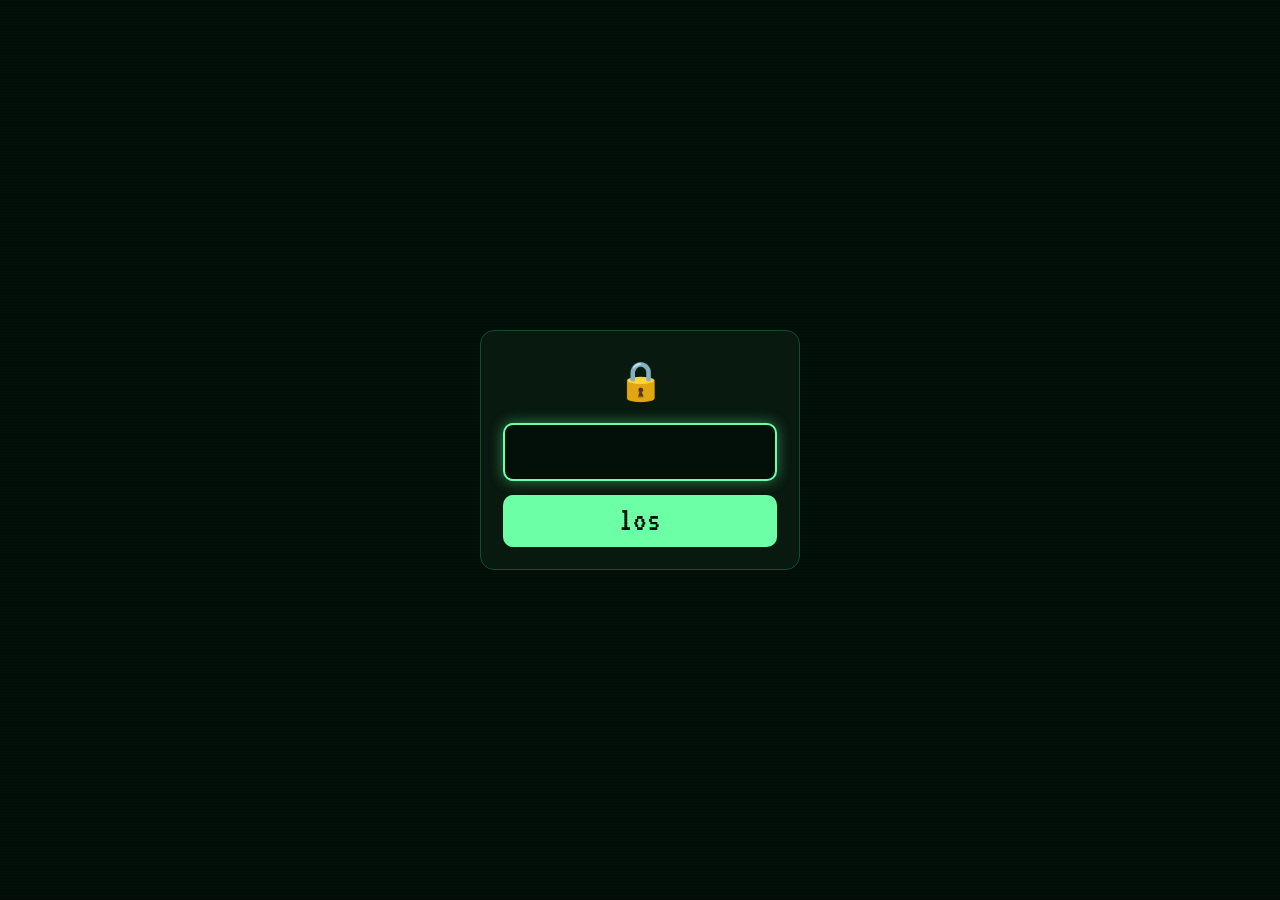
==== commit 5a5ab795: "Plus-Hack: Passwortabfrage" ====
--- a/plus-hack/index.html
+++ b/plus-hack/index.html
@@ -179,8 +179,36 @@
 .gap.shake{animation:shake .4s}
 .board.calc.optb{min-height:0;margin:8px 0;padding:10px 12px}
 </style>
+<script>try{if(sessionStorage.getItem("ph-pw")!=="1")document.documentElement.classList.add("gesperrt")}catch(e){document.documentElement.classList.add("gesperrt")}</script>
+<style>
+html.gesperrt body>*:not(#pw){display:none!important}
+html:not(.gesperrt) #pw{display:none}
+#pw{position:fixed;inset:0;display:flex;align-items:center;justify-content:center;padding:16px;z-index:100}
+#pw-f{width:min(320px,100%);display:flex;flex-direction:column;gap:14px;align-items:center;padding:22px;border:1px solid var(--line);border-radius:14px;background:var(--panel)}
+#pw-f.nein{animation:shake .4s}
+#pw-i{width:100%;height:58px;border:2px solid var(--ph);border-radius:10px;background:var(--bg);color:var(--ph);font-family:var(--display);font-size:40px;text-align:center;letter-spacing:.12em}
+#pw-i:focus{outline:none;box-shadow:0 0 14px rgba(109,255,166,.45)}
+#pw-f button{width:100%;height:52px;border:0;border-radius:10px;background:var(--ph);color:var(--ink);font-family:var(--display);font-size:34px;cursor:pointer}
+</style>
 </head>
 <body>
+<div id="pw"><form id="pw-f" autocomplete="off"><div style="font-size:38px">🔒</div><input id="pw-i" type="text" autocapitalize="characters" autocorrect="off" spellcheck="false" aria-label="Passwort"><button>los</button></form></div>
+<script>
+(function(){
+const H=s=>{let h=7;for(let i=0;i<s.length;i++)h=(Math.imul(h,31)+s.charCodeAt(i))>>>0;return h};
+const f=document.getElementById("pw-f"),i=document.getElementById("pw-i");
+if(document.documentElement.classList.contains("gesperrt"))setTimeout(()=>i.focus(),60);
+f.addEventListener("submit",e=>{
+  e.preventDefault();
+  if(H(i.value.trim().toUpperCase())===8596675){
+    try{sessionStorage.setItem("ph-pw","1")}catch(x){}
+    document.documentElement.classList.remove("gesperrt");
+  }else{
+    i.value="";f.classList.remove("nein");void f.offsetWidth;f.classList.add("nein");
+  }
+});
+})();
+</script>
 
 <div id="demoBar" class="demobar" hidden>
   <span class="demotag">DEMO</span>
